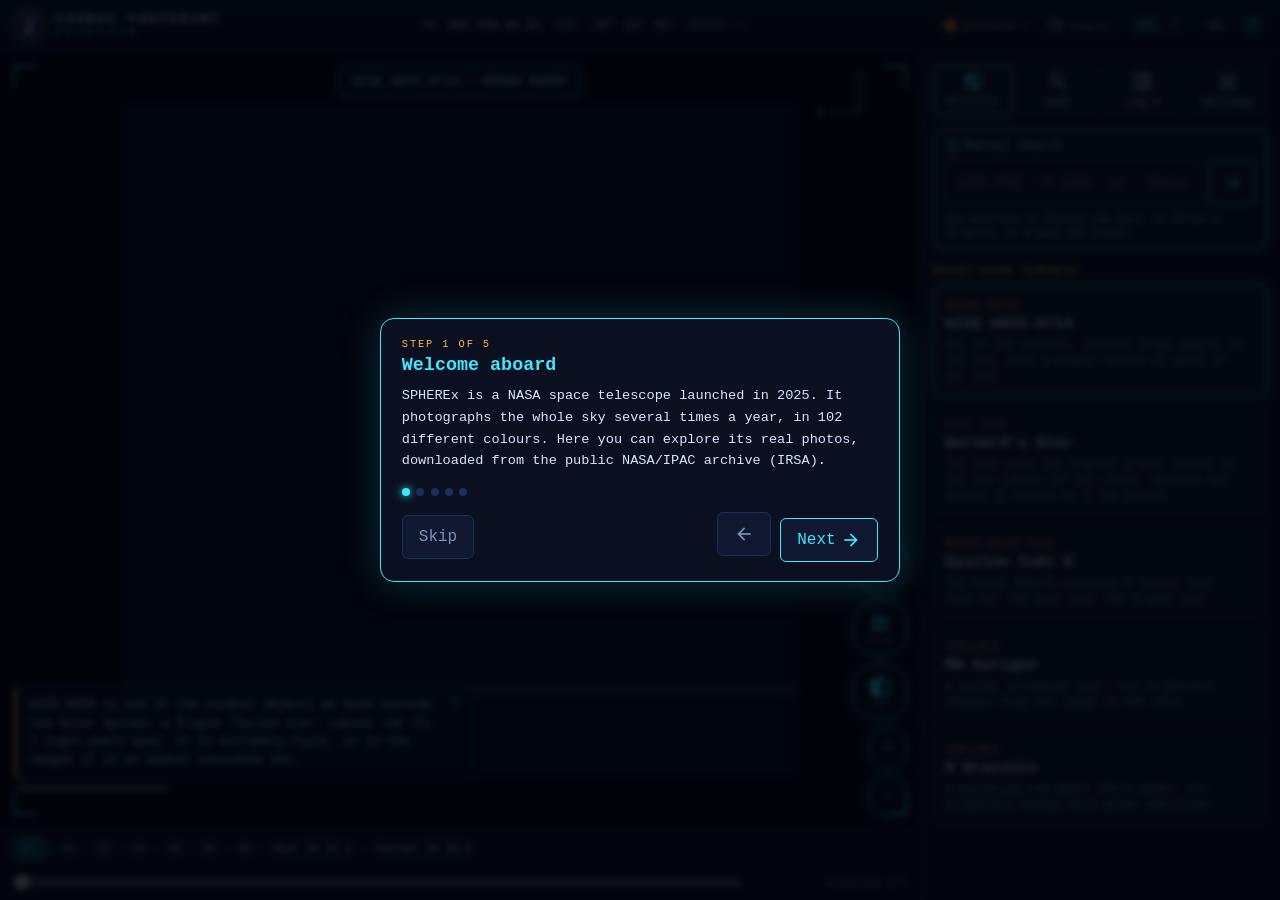
==== public/explore.html @ d581bc8c "Add files via upload" ====
<!DOCTYPE html>
<html lang="en">
<head>
  <meta charset="utf-8">
  <meta name="viewport" content="width=device-width, initial-scale=1, viewport-fit=cover, user-scalable=no">
  <meta name="description" content="Cosmic Footprint Detector: explore the SPHEREx sky and hunt for moving objects.">
  <meta name="theme-color" content="#04060d">
  <title>Cosmic Footprint Detector</title>
  <link rel="icon" type="image/png" href="img/favicon-32.png">
  <link rel="apple-touch-icon" href="img/apple-touch-icon.png">
  <link rel="stylesheet" href="https://fonts.googleapis.com/css2?family=Material+Symbols+Outlined:opsz,wght,FILL,GRAD@20..48,400,0,0&display=block">
  <link rel="stylesheet" href="css/explore.css">
</head>
<body>
<div id="app">

  <!-- ===== Barra superiore (HUD) / Top bar ===== -->
  <header id="topbar">
    <div class="brand"><img class="logo" src="img/logo-96.png" alt="" width="34" height="34"><span class="name"><b>COSMIC FOOTPRINT</b><small>DETECTOR</small></span></div>
    <div class="readout" aria-live="off">
      <span><i>RA</i> <b id="r-ra">—</b></span>
      <span><i>DEC</i> <b id="r-dec">—</b></span>
      <span class="hide-md"><i data-i="hud_epoch">EPOCH</i> <b id="r-date">—</b></span>
    </div>
    <div class="status">
      <span id="led" class="led" aria-hidden="true"></span><span id="led-text" class="hide-md">STANDBY</span>
      <button id="b-simple" class="pill" type="button" aria-pressed="false" data-i-title="simple_tip"><span class="ms">school</span><span data-i="simple_btn">Simple</span></button>
      <span class="langsw" role="group" aria-label="Language">
        <button id="lang-en" type="button">EN</button><button id="lang-it" type="button">IT</button>
      </span>
      <button id="b-share" class="iconbtn" data-i-title="share_title" data-i-aria="share_title"><span class="ms">link</span></button>
      <button id="b-guide" class="iconbtn" data-i-title="guide_title" data-i-aria="guide_aria"><span class="ms">help</span></button>
    </div>
    <div id="loadbar" aria-hidden="true"><i></i></div>
  </header>

  <!-- ===== Scopo di osservazione / Observation stage ===== -->
  <main id="stage">
    <div id="scope-wrap">
      <canvas id="scope" role="img" data-i-aria="canvas_aria"></canvas>
      <div id="toast" role="status" aria-live="polite"></div>
      <div id="stale-chip" class="chip" hidden data-i="chip_stale"></div>
      <div id="fabs">
        <button id="b-ping" class="fab" data-i-title="fab_ping_title"><span class="ms">radar</span><small>PING</small></button>
        <button id="b-play" class="fab" data-i-title="fab_play_title"><span class="ms">pause</span><small>BLINK</small></button>
        <button id="b-mode" class="fab" data-i-title="fab_mode_title"><span class="ms">contrast</span><small id="mode-label">DIFF</small></button>
        <button id="b-zin" class="fab small" data-i-title="fab_zin" data-i-aria="fab_zin">＋</button>
        <button id="b-zout" class="fab small" data-i-title="fab_zout" data-i-aria="fab_zout">－</button>
      </div>
      <div id="story" class="story" hidden><button id="story-x" class="x" data-i-aria="close">×</button><div id="story-t"></div></div>
      <div id="help" class="help" data-i-html="help_line"></div>
    </div>
    <div id="dock">
      <div id="band-bar" class="band-bar" role="group" data-i-aria="band_group"></div>
      <input type="range" id="timeline" min="0" max="0" value="0" data-i-aria="timeline_aria">
      <span id="frame-info" class="frame-info">—</span>
    </div>
  </main>

  <!-- ===== Pannello (laterale su desktop, in basso su telefono) / Side panel ===== -->
  <aside id="panel" class="closed">
    <button id="panel-handle" aria-expanded="false" aria-controls="panel-body">
      <span class="grip"></span><b id="handle-title" data-i="panel_missions">MISSIONS</b>
    </button>
    <div id="panel-body">
      <nav id="tabs" role="tablist">
        <button role="tab" data-tab="missions" class="on"><span class="ms">public</span><span data-i="tab_missions">Missions</span></button>
        <button role="tab" data-tab="gaia"><span class="ms">search</span><span data-i="tab_gaia">Hunt</span></button>
        <button role="tab" data-tab="contacts"><span class="ms">list_alt</span><span><span data-i="tab_contacts">Log</span> <em id="n-contacts">0</em></span></button>
        <button role="tab" data-tab="options"><span class="ms">tune</span><span data-i="tab_options">Settings</span></button>
      </nav>

      <section id="tab-missions" class="tab">
        <form id="manual" class="manual" autocomplete="off">
          <label for="m-q"><span class="ms">edit_location</span> <span data-i="man_title">Manual search</span></label>
          <div class="mrow"><input id="m-q" inputmode="text" data-i-ph="man_ph" placeholder="133.795 -7.245"><button type="submit" class="ghost" data-i-title="man_go" data-i-aria="man_go"><span class="ms">arrow_forward</span></button></div>
          <small data-i="man_hint">Sky position in degrees (RA Dec) or a Gaia DR3 number</small>
        </form>
        <h4 class="sect" data-i="man_missions">Ready-made targets</h4>
        <ul id="mission-list" class="cards"></ul>
      </section>

      <section id="tab-gaia" class="tab" hidden>
        <p class="note" data-i-html="gh_note"></p>
        <h4 class="sect"><span class="num">1</span> <span data-i="hunt_step1">Pick a list of stars</span></h4>
        <div id="gh-presets" class="gh-presets">
          <button type="button" class="ghost" data-p="fastest"><span class="ms">bolt</span> <span data-i="gh_p_fastest"></span></button>
          <button type="button" class="ghost" data-p="neighbours"><span class="ms">home</span> <span data-i="gh_p_neighbours"></span></button>
          <button type="button" class="ghost" data-p="ghosts"><span class="ms">visibility_off</span> <span data-i="gh_p_ghosts"></span></button>
        </div>
        <p id="gh-status" class="note"></p>
        <div id="gh-after" hidden>
          <h4 class="sect"><span class="num">2</span> <span data-i="hunt_step2">Tap a star to fly there</span></h4>
          <ul id="gh-list" class="cards"></ul>
          <button id="gh-challenge" class="ghost" hidden><span class="ms">target</span> <span data-i="gh_challenge"></span></button>
        </div>
        <div id="hunt-tools" class="adv">
          <h4 class="sect"><span class="num">3</span> <span data-i="hunt_tools">Check the selected star</span></h4>
          <div id="neo-box" class="neo-box" hidden></div>
          <div id="tm-box" class="neo-box tm-box" hidden></div>
          <div id="tw-box" class="neo-box tw-box" hidden></div>
        </div>
      </section>

      <section id="tab-contacts" class="tab" hidden>
        <p class="note" data-i-html="contacts_note"></p>
        <ul id="contact-list" class="cards"></ul>
        <button id="b-report" class="ghost"><span class="ms">description</span> <span data-i="btn_report"></span></button>
        <button id="b-clear" class="ghost"><span class="ms">delete</span> <span data-i="btn_clear">Clear the log</span></button>
      </section>

      <section id="tab-options" class="tab" hidden>
        <label class="check"><input type="checkbox" id="o-tags" checked> <span data-i="opt_tags"></span></label>
        <label class="check"><input type="checkbox" id="o-gaia" checked> <span data-i="opt_gaia"></span></label>
        <label class="check"><input type="checkbox" id="o-wise" checked> <span data-i="opt_wise"></span></label>
        <label><span data-i="opt_mode">Mode</span>
          <select id="o-mode">
            <option value="median" data-i="mode_median"></option>
            <option value="prev" data-i="mode_prev"></option>
            <option value="image" data-i="mode_image"></option>
            <option value="stack" data-i="mode_stack"></option>
          </select>
        </label>
        <details class="fold adv">
          <summary data-i="opt_adv">Advanced</summary>
          <label><span data-i="opt_fov"></span>
            <select id="o-fov"><option value="0.05">3′</option><option value="0.1">6′</option><option value="0.15" selected>9′</option></select>
          </label>
          <label><span data-i="opt_count"></span>
            <select id="o-count"><option>24</option><option>36</option><option selected>60</option><option>100</option></select>
          </label>
          <label><span data-i="opt_band"></span>
            <select id="o-band"><option value="" selected data-i="band_all"></option><option>SPHEREx-D1</option><option>SPHEREx-D2</option><option>SPHEREx-D3</option><option>SPHEREx-D4</option><option>SPHEREx-D5</option><option>SPHEREx-D6</option></select>
          </label>
          <label><span data-i="opt_det"></span>
            <select id="o-det"><option value="" data-i="det_auto"></option><option value="1">D1</option><option value="2">D2</option><option value="3">D3</option><option value="4">D4</option><option value="5">D5</option><option value="6">D6</option></select>
          </label>
          <label><span data-i="opt_sens"></span>
            <select id="o-sens"><option value="3.5" data-i="sens_opt_high"></option><option value="4" selected data-i="sens_opt_normal"></option><option value="5" data-i="sens_opt_careful"></option></select>
          </label>
          <label><span data-i="opt_smooth"></span>
            <select id="o-smooth"><option value="0" data-i="smooth_off"></option><option value="0.7" selected data-i="smooth_light"></option><option value="1.2" data-i="smooth_med"></option><option value="2" data-i="smooth_strong"></option></select>
          </label>
          <label><span data-i="opt_fps"></span><input type="range" id="o-fps" min="1" max="12" value="5"></label>
          <label class="check"><input type="checkbox" id="o-bg" checked> <span data-i="opt_bg"></span></label>
          <label class="check"><input type="checkbox" id="o-pre" checked> <span data-i="opt_pre"></span></label>
          <label class="check"><input type="checkbox" id="o-sound"> <span data-i="opt_sound"></span></label>
          <p class="note" id="o-info"></p>
          <p class="note" data-i="note_wcs"></p>
        </details>
        <details class="fold" open>
          <summary data-i="opt_guide">Guide and glossary</summary>
          <p class="note" data-i-html="guide_note"></p>
          <button id="b-tour" class="ghost"><span class="ms">replay</span> <span data-i="btn_tour"></span></button>
          <dl id="glossary" class="gloss"></dl>
        </details>
      </section>
    </div>
  </aside>
</div>

<div id="tour" hidden role="dialog" aria-modal="true" aria-labelledby="tour-t">
  <div class="tour-card">
    <div class="tour-step" id="tour-n"></div>
    <h2 id="tour-t"></h2>
    <p id="tour-b"></p>
    <div class="tour-dots" id="tour-dots"></div>
    <div class="tour-btns">
      <button id="tour-skip" class="ghost" data-i="tour_skip">Skip</button>
      <span><button id="tour-prev" class="ghost" aria-label="Previous"><span class="ms">arrow_back</span></button> <button id="tour-next" class="go"><span id="tour-next-t">Next</span> <span class="ms">arrow_forward</span></button></span>
    </div>
  </div>
</div>
<div id="boot" aria-hidden="true"><div><img src="img/logo-96.png" alt="" width="72" height="72"><b>COSMIC FOOTPRINT</b><span data-i="boot">initializing sensors…</span></div></div>
<script src="js/i18n.js"></script>
<script src="js/fits.js"></script>
<script src="js/wcs.js"></script>
<script src="js/align.js"></script>
<script src="js/detect.js"></script>
<script src="js/drift.js"></script>
<script src="js/tags.js"></script>
<script src="js/guide.js"></script>
<script src="js/report.js"></script>
<script src="js/explorer.js"></script>
</body>
</html>
---- public/css/explore.css ----
/* explore.css: aspetto di Cosmic Footprint Detector (tema "scanner di bordo"). Nessuna logica qui. */
:root {
  --bg: #04060d; --panel: #0a1020; --panel-2: #0f1830; --line: #17315a;
  --cyan: #3ee8ff; --amber: #ffb347; --magenta: #ff4fa3; --text: #d6e6ff; --muted: #7d93b8;
  --mono: ui-monospace, "Cascadia Code", "SF Mono", Consolas, "Liberation Mono", monospace;
  --top: 52px; --panel-w: 360px;
}
* { box-sizing: border-box; }
html, body { height: 100%; margin: 0; background: var(--bg); color: var(--text); font-family: var(--mono);
  overflow: hidden; overscroll-behavior: none; -webkit-tap-highlight-color: transparent; }
button, input, select { font: inherit; color: var(--text); }
button { cursor: pointer; }
[hidden] { display: none !important; }
:focus-visible { outline: 2px solid var(--cyan); outline-offset: 2px; }
a { color: var(--cyan); }
kbd { border: 1px solid var(--line); border-radius: 4px; padding: 0 .3em; font-size: .85em; }

#app { height: 100dvh; display: grid; grid-template-rows: var(--top) 1fr; grid-template-columns: 1fr;
  grid-template-areas: "top" "stage"; }

/* ----- barra superiore ----- */
#topbar { grid-area: top; display: flex; align-items: center; justify-content: space-between; gap: .75rem;
  padding: 0 .75rem; border-bottom: 1px solid var(--line); background: linear-gradient(#0a1428, #060b18); z-index: 5; }
.brand { display: flex; align-items: center; gap: .6rem; white-space: nowrap; min-width: 0; }
.brand .logo { width: 34px; height: 34px; border-radius: 50%; flex: none; box-shadow: 0 0 12px rgba(62,232,255,.35); }
.brand .name { display: flex; flex-direction: column; line-height: 1.1; }
.brand b { letter-spacing: .16em; font-size: .85rem; }
.brand small { color: var(--cyan); font-size: .6rem; letter-spacing: .5em; }
.readout { display: flex; gap: .9rem; font-size: .75rem; color: var(--muted); overflow: hidden; }
.readout i { font-style: normal; color: var(--muted); margin-right: .25rem; }
.readout b { color: var(--text); font-weight: 500; font-variant-numeric: tabular-nums; }
.status { display: flex; align-items: center; gap: .5rem; font-size: .7rem; color: var(--muted); white-space: nowrap; }
.led { width: 9px; height: 9px; border-radius: 50%; background: #455; box-shadow: 0 0 0 transparent; }
.led.live { background: var(--cyan); box-shadow: 0 0 10px var(--cyan); }
.led.busy { background: var(--amber); box-shadow: 0 0 10px var(--amber); animation: pulse .8s infinite alternate; }
.led.demo { background: var(--magenta); box-shadow: 0 0 10px var(--magenta); }
.pill { display: inline-flex; align-items: center; gap: .3rem; border: 1px solid var(--line); background: rgba(6,16,36,.8); color: var(--muted);
  border-radius: 999px; padding: .2rem .65rem .2rem .45rem; font-size: .72rem; min-height: 30px; }
.pill .ms { font-size: 1.15rem; }
.pill:hover { color: var(--text); border-color: var(--cyan); }
.pill.on { color: #04060d; background: var(--cyan); border-color: var(--cyan); font-weight: 700; box-shadow: 0 0 12px rgba(62,232,255,.4); }
@keyframes pulse { to { opacity: .35; } }

/* ----- scopo ----- */
#stage { grid-area: stage; display: grid; grid-template-rows: 1fr auto; min-height: 0; position: relative; }
#scope-wrap { position: relative; min-height: 0; overflow: hidden; }
#scope { position: absolute; inset: 0; width: 100%; height: 100%; display: block; touch-action: none; cursor: crosshair; }
/* nessun filtro sopra l'immagine: righe di scansione e vignettatura aggiungevano finto rumore ai dati */
#toast { position: absolute; left: 50%; top: 14px; transform: translateX(-50%); max-width: 90%; text-align: center;
  background: rgba(6,16,36,.88); border: 1px solid var(--cyan); color: var(--text); padding: .45rem .8rem; border-radius: 6px;
  font-size: .8rem; opacity: 0; transition: opacity .25s; pointer-events: none; z-index: 3; }
#toast.on { opacity: 1; }
.help { position: absolute; left: 14px; top: 44px; font-size: .68rem; color: var(--muted); pointer-events: none;
  max-width: 55%; text-shadow: 0 0 6px #000; transition: opacity 1s; }
.help { animation: helpfade 1.2s 9s forwards; }
@keyframes helpfade { to { opacity: 0; } }
.help.gone { opacity: 0; }

#fabs { position: absolute; right: 12px; bottom: 12px; display: flex; flex-direction: column; gap: 8px; align-items: flex-end; z-index: 3; }
.fab { width: 56px; height: 56px; border-radius: 50%; border: 1px solid var(--cyan); background: rgba(6,16,36,.8);
  display: grid; place-items: center; align-content: center; line-height: 1; box-shadow: 0 0 14px rgba(62,232,255,.25); }
.fab span { font-size: 1.25rem; color: var(--cyan); } .fab small { font-size: .5rem; letter-spacing: .08em; color: var(--muted); }
.fab:active { transform: scale(.94); background: rgba(62,232,255,.2); }
.fab.small { width: 40px; height: 40px; font-size: 1.1rem; color: var(--cyan); }
.fab.on { background: rgba(255,179,71,.25); border-color: var(--amber); }

#dock { display: flex; flex-wrap: wrap; align-items: center; gap: .75rem; padding: .5rem .75rem; border-top: 1px solid var(--line); background: #060b18; }
#timeline { flex: 1; min-width: 0; accent-color: var(--cyan); }
.frame-info { font-size: .72rem; color: var(--muted); min-width: 9.5rem; text-align: right; font-variant-numeric: tabular-nums; }

/* ----- pannello ----- */
#panel { position: fixed; z-index: 6; background: var(--panel); border-left: 1px solid var(--line); display: flex; flex-direction: column; }
#panel-handle { display: none; }
#panel-body { overflow-y: auto; padding: .75rem; flex: 1; }
#tabs { display: flex; gap: .3rem; margin-bottom: .75rem; }
#tabs button { flex: 1; display: flex; flex-direction: column; align-items: center; justify-content: center; gap: .15rem; background: var(--panel-2);
  border: 1px solid var(--line); border-radius: 6px; padding: .4rem .2rem; font-size: .68rem; min-height: 52px; }
#tabs button .ms { font-size: 1.3rem; }
#tabs button.on { border-color: var(--cyan); color: var(--cyan); }
#tabs em { font-style: normal; color: var(--amber); }
.cards { list-style: none; margin: 0 0 .75rem; padding: 0; display: grid; gap: .5rem; }
.card { border: 1px solid var(--line); background: var(--panel-2); border-radius: 8px; padding: .6rem .7rem; }
.card button.go { width: 100%; text-align: left; background: none; border: 0; padding: 0; min-height: 44px; }
.card .tag { font-size: .6rem; letter-spacing: .12em; color: var(--amber); }
.card h3 { margin: .1rem 0 .25rem; font-size: .95rem; font-weight: 600; }
.card p { margin: 0; font-size: .72rem; color: var(--muted); line-height: 1.4; }
.card.active { border-color: var(--cyan); box-shadow: 0 0 12px rgba(62,232,255,.2); }
.contact { display: grid; grid-template-columns: 1fr auto; gap: .2rem .5rem; font-size: .72rem; }
.contact b { color: var(--amber); } .contact .pts { color: var(--cyan); text-align: right; } .contact .co { color: var(--muted); grid-column: 1 / -1; }
.fold { border: 1px solid var(--line); border-radius: 8px; padding: .1rem .7rem; margin: 0 0 .75rem; background: rgba(15,24,48,.5); }
.fold > summary { cursor: pointer; color: var(--cyan); font-size: .75rem; padding: .6rem 0; list-style: none; display: flex; align-items: center; gap: .4rem; }
.fold > summary::-webkit-details-marker { display: none; }
.fold > summary::after { content: "expand_more"; font-family: "Material Symbols Outlined"; margin-left: auto; font-size: 1.2rem; transition: transform .2s; }
.fold[open] > summary::after { transform: rotate(180deg); }
.fold[open] { padding-bottom: .4rem; }
.goto { display: grid; grid-template-columns: 1fr 1fr; gap: .5rem; }
.goto button { grid-column: 1 / -1; }
#panel label { display: flex; flex-direction: column; gap: .2rem; font-size: .72rem; color: var(--muted); margin-bottom: .6rem; }
#panel label.check { flex-direction: row; align-items: center; gap: .5rem; color: var(--text); min-height: 36px; }
#panel input:not([type=checkbox]):not([type=range]), #panel select, .goto button, .ghost {
  background: var(--panel-2); border: 1px solid var(--line); border-radius: 6px; padding: .55rem .6rem; min-height: 44px; width: 100%; }
#panel input[type=range] { accent-color: var(--cyan); width: 100%; }
.goto button { border-color: var(--cyan); color: var(--cyan); }
.ghost { color: var(--muted); }
.note { font-size: .68rem; color: var(--muted); line-height: 1.5; }

/* desktop: pannello a destra */
@media (min-width: 900px) {
  #app { grid-template-columns: 1fr var(--panel-w); grid-template-areas: "top top" "stage stage"; }
  #stage { margin-right: var(--panel-w); }
  #panel { top: var(--top); right: 0; bottom: 0; width: var(--panel-w); }
}
/* telefono: pannello a scorrimento dal basso */
@media (max-width: 899px) {
  :root { --top: 44px; }
  .brand small, .hide-sm { display: none; }
  .readout { gap: .5rem; font-size: .66rem; }
  #panel { left: 0; right: 0; bottom: 0; border-left: 0; border-top: 1px solid var(--cyan); border-radius: 14px 14px 0 0;
    height: 56dvh; transform: translateY(calc(100% - 46px)); transition: transform .3s ease; }
  #panel.open { transform: none; }
  #panel-handle { display: flex; align-items: center; justify-content: center; gap: .6rem; min-height: 46px; width: 100%;
    background: none; border: 0; font-size: .75rem; letter-spacing: .15em; position: relative; }
  #panel-handle .grip { position: absolute; top: 7px; width: 40px; height: 4px; border-radius: 2px; background: var(--line); }
  #stage { padding-bottom: 46px; }
  #fabs { bottom: 58px; }
  .fab { width: 50px; height: 50px; }
  .help { max-width: 62%; }
  .brand b { letter-spacing: .08em; font-size: .78rem; }
  .brand .logo { width: 30px; height: 30px; }
  .readout b { white-space: nowrap; }
  .readout span { white-space: nowrap; }
  .frame-info { min-width: 7.5rem; font-size: .66rem; }
}

/* schermata d'avvio */
#boot { position: fixed; inset: 0; background: var(--bg); display: grid; place-items: center; z-index: 20; transition: opacity .6s; text-align: center; }
#boot img { display: block; margin: 0 auto 1rem; width: 84px; height: 84px; border-radius: 50%; box-shadow: 0 0 30px rgba(62,232,255,.35); }
#boot b { display: block; font-size: 1.3rem; letter-spacing: .25em; color: var(--cyan); text-shadow: 0 0 18px var(--cyan); }
#boot span { color: var(--muted); font-size: .75rem; }
#boot.gone { opacity: 0; pointer-events: none; }
@media (prefers-reduced-motion: reduce) { .led.busy { animation: none; } #panel { transition: none; } }

/* ----- guida / divulgazione ----- */
.iconbtn { width: 30px; height: 30px; border-radius: 50%; border: 1px solid var(--line); background: rgba(6,16,36,.8); color: var(--cyan); font-weight: 700; display: inline-grid; place-items: center; padding: 0; flex: none; }
.iconbtn:hover { background: rgba(62,232,255,.18); }
.story { position: absolute; left: 14px; bottom: 48px; max-width: min(460px, calc(100% - 100px)); background: rgba(6,16,36,.9);
  border: 1px solid var(--line); border-left: 3px solid var(--amber); border-radius: 8px; padding: .6rem 1.9rem .6rem .8rem; font-size: .76rem; line-height: 1.5; z-index: 3; }
.story .x { position: absolute; right: 4px; top: 2px; background: none; border: 0; color: var(--muted); font-size: 1.1rem; min-width: 28px; min-height: 28px; }
body.simple .adv, body.simple #band-bar, body.simple .readout, body.simple #stale-chip { display: none !important; }
.hide-md { }
@media (max-width: 1099px) { .hide-md { display: none; } }
@media (max-width: 1099px) { .readout { display: none; } }
@media (max-width: 599px) { .pill span:last-child { display: none; } .pill { padding: .2rem .4rem; } .brand .name small { display: none; } #topbar { gap: .4rem; padding: 0 .5rem; } .status { gap: .35rem; } }
.gloss { margin: .75rem 0 0; font-size: .72rem; }
.gloss dt { color: var(--amber); margin-top: .55rem; font-weight: 600; }
.gloss dd { margin: .1rem 0 0; color: var(--muted); line-height: 1.45; }
#tour { position: fixed; inset: 0; z-index: 30; background: rgba(2,4,10,.82); display: grid; place-items: center; padding: 1rem; backdrop-filter: blur(3px); }
.tour-card { width: min(520px, 100%); background: var(--panel); border: 1px solid var(--cyan); border-radius: 14px; padding: 1.2rem 1.3rem; box-shadow: 0 0 40px rgba(62,232,255,.2); }
.tour-step { color: var(--amber); font-size: .65rem; letter-spacing: .18em; }
.tour-card h2 { margin: .3rem 0 .6rem; font-size: 1.15rem; color: var(--cyan); }
.tour-card p { margin: 0 0 1rem; font-size: .85rem; line-height: 1.6; color: var(--text); }
.tour-dots { display: flex; gap: .4rem; margin-bottom: 1rem; }
.tour-dots i { width: 8px; height: 8px; border-radius: 50%; background: var(--line); }
.tour-dots i.on { background: var(--cyan); box-shadow: 0 0 8px var(--cyan); }
.tour-btns { display: flex; justify-content: space-between; align-items: center; gap: .5rem; }
.tour-btns button { width: auto; min-height: 44px; padding: 0 1rem; border-radius: 6px; border: 1px solid var(--line); background: var(--panel-2); }
.tour-btns .go { border-color: var(--cyan); color: var(--cyan); }
.contact { cursor: pointer; } .contact:hover { border-color: var(--cyan); }
.chip { position: absolute; left: 50%; top: 52px; transform: translateX(-50%); background: rgba(40,28,8,.9); border: 1px solid var(--amber); color: var(--amber);
  border-radius: 999px; padding: .2rem .8rem; font-size: .68rem; z-index: 3; pointer-events: none; }
@media (max-width: 899px) { .story { bottom: 62px; max-width: calc(100% - 28px); } }

/* ----- selettore lingua EN/IT ----- */
.langsw { display: inline-flex; border: 1px solid var(--line); border-radius: 999px; overflow: hidden; }
.langsw button { border: 0; background: transparent; color: var(--muted); font-size: .65rem; letter-spacing: .06em;
  padding: .18rem .5rem; line-height: 1; }
.langsw button + button { border-left: 1px solid var(--line); }
.langsw button.on { background: rgba(62,232,255,.18); color: var(--cyan); }
.langsw button:hover { color: var(--text); }

/* ----- barra di avanzamento del caricamento (sottile, sotto la barra superiore) ----- */
#loadbar { position: absolute; left: 0; right: 0; bottom: -2px; height: 2px; pointer-events: none; opacity: 0;
  transition: opacity .3s; }
#topbar { position: relative; }
#loadbar.on { opacity: 1; }
#loadbar i { display: block; height: 100%; width: 0; background: linear-gradient(90deg, var(--cyan), var(--amber));
  box-shadow: 0 0 8px var(--cyan); transition: width .25s ease; }

/* ----- rifiniture ----- */
.fab { transition: transform .12s ease, background .15s ease, border-color .15s ease; }
.fab:hover { background: rgba(62,232,255,.14); }
.iconbtn, .langsw button, .fab { touch-action: manipulation; }
#toast { transition: opacity .25s ease, transform .25s ease; transform: translateX(-50%) translateY(-4px); }
#toast.on { transform: translateX(-50%) translateY(0); }
#panel-body::-webkit-scrollbar, .tab::-webkit-scrollbar { width: 8px; }
#panel-body::-webkit-scrollbar-thumb, .tab::-webkit-scrollbar-thumb { background: var(--line); border-radius: 4px; }
.cards .card { transition: border-color .15s ease, background .15s ease; }
.cards .card:hover { border-color: var(--cyan); }
.ghost:hover { border-color: var(--cyan); color: var(--cyan); }

.gh-presets { display: grid; grid-template-columns: 1fr 1fr; gap: .4rem; margin-bottom: .6rem; }
.gh-presets button { font-size: .72rem; line-height: 1.25; }
.gh-custom { font-size: .75rem; }
.card .gh-stats { color: var(--amber); font-size: .7rem; margin-top: .2rem; }

/* Icone: Material Symbols Outlined (Google Fonts), stesso stile e stesso peso ovunque */
.ms { font-family: "Material Symbols Outlined"; font-weight: 400; font-style: normal; font-size: 1.25em; line-height: 1; letter-spacing: normal; text-transform: none;
  display: inline-block; white-space: nowrap; direction: ltr; vertical-align: middle; -webkit-font-smoothing: antialiased;
  font-feature-settings: "liga"; font-variation-settings: "FILL" 0, "wght" 400, "GRAD" 0, "opsz" 24; user-select: none; }
.fab .ms { font-size: 1.6rem; }
.gh-presets button, #tab-gaia button, .goto button, #b-tour, .tour-btns button { display: inline-flex; align-items: center; justify-content: center; gap: .35rem; }
.cards .card.gh-warn { border-style: dashed; opacity: .85; } .gh-warn-text { color: var(--amber); font-size: .7rem; margin-top: .25rem !important; }
.neo-box { border: 1px solid rgba(255,120,200,.5); border-radius: 6px; padding: .5rem .6rem; margin-bottom: .6rem; } .neo-box a { color: #ff9ad5; } .sed-cold { color: #ffb347 !important; } .sed-star { color: #8fd3ff !important; }
.neo-res { margin-top: .5rem; } .neo-crop { width: 164px; height: 164px; image-rendering: pixelated; border: 1px solid rgba(255,120,200,.5); display: block; } .neo-box button { margin-top: .4rem; }
.tm-box { border-color: rgba(62,232,255,.5); } .tm-box input[type=range] { width: 100%; } .tm-snap { display: flex; gap: .3rem; flex-wrap: wrap; } .tm-snap button { font-size: .7rem; padding: .25rem .5rem; } .tw-box { border-color: rgba(255,214,102,.5); } .iconbtn .ms { font-size: 1.1rem; vertical-align: middle; }
.band-bar { flex: 1 0 100%; display: flex; flex-wrap: wrap; gap: 4px; }
.chip-btn { border: 1px solid var(--line); background: rgba(6,16,36,.82); color: var(--muted); font: 600 .68rem ui-monospace, Consolas, monospace; padding: .25rem .5rem; border-radius: 999px; cursor: pointer; }
.chip-btn:hover { color: var(--text); } .chip-btn.on { color: var(--cyan); border-color: var(--cyan); background: rgba(62,232,255,.16); }

/* ----- ricerca manuale e scheda Caccia ----- */
.manual { border: 1px solid var(--cyan); border-radius: 10px; padding: .6rem .7rem .55rem; margin-bottom: .9rem; background: rgba(62,232,255,.06); }
.manual label { display: flex; flex-direction: row !important; align-items: center; gap: .4rem; color: var(--cyan) !important; font-size: .78rem !important; margin: 0 0 .45rem !important; }
.manual .mrow { display: flex; gap: .4rem; }
.manual .mrow input { flex: 1; min-width: 0; }
.manual .mrow button { width: 48px; flex: none; color: var(--cyan); border-color: var(--cyan); display: inline-grid; place-items: center; padding: 0; }
.manual small { display: block; margin-top: .4rem; font-size: .64rem; color: var(--muted); line-height: 1.4; }
.sect { margin: .9rem 0 .5rem; font-size: .7rem; letter-spacing: .12em; text-transform: uppercase; color: var(--amber); font-weight: 600; display: flex; align-items: center; gap: .5rem; }
.sect .num { width: 20px; height: 20px; border-radius: 50%; border: 1px solid var(--amber); display: inline-grid; place-items: center; font-size: .65rem; letter-spacing: 0; }
.gh-presets { grid-template-columns: 1fr !important; }
.gh-presets button { justify-content: flex-start !important; text-align: left; min-height: 46px; }
#gh-after .cards { max-height: 42vh; overflow-y: auto; padding-right: 2px; }
#gh-after .card { padding: .5rem .65rem; } #gh-after .card h3 { font-size: .85rem; } #gh-after .card .gh-stats { margin: .1rem 0 0; }
#hunt-tools:not(:has(.neo-box:not([hidden]))) { display: none; }
#tab-gaia .card button.go { display: block; width: 100%; text-align: left; }
#gh-after .card p { font-size: .68rem; }
.gh-warn-text { font-size: .64rem !important; opacity: .9; }
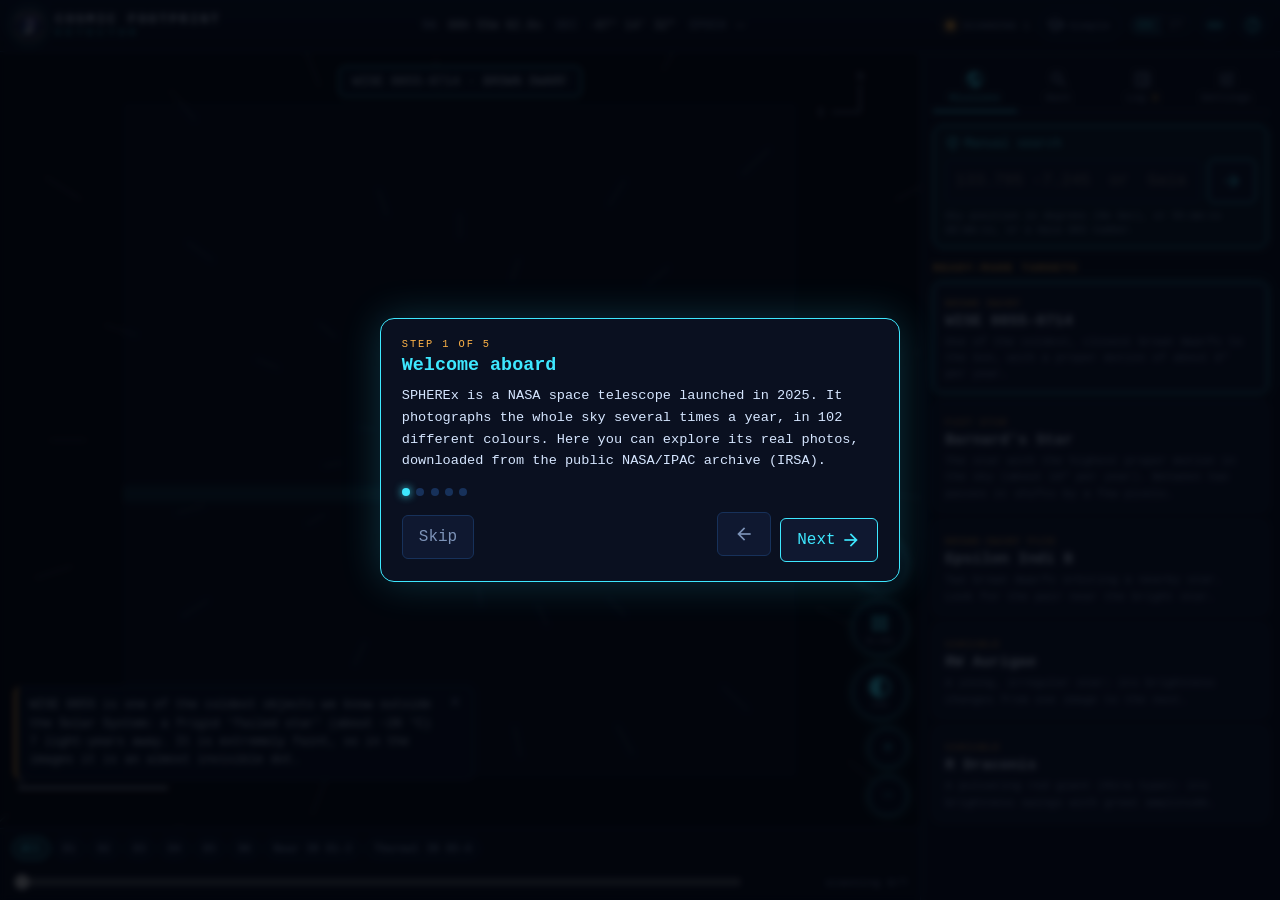
==== commit c933cc7f: "Add files via upload" ====
--- a/public/explore.html
+++ b/public/explore.html
@@ -16,7 +16,7 @@
 
   <!-- ===== Barra superiore (HUD) / Top bar ===== -->
   <header id="topbar">
-    <div class="brand"><img class="logo" src="img/logo-96.png" alt="" width="34" height="34"><span class="name"><b>COSMIC FOOTPRINT</b><small>DETECTOR</small></span></div>
+    <div class="brand"><img class="logo" src="img/logo-96.png" alt="" width="34" height="34"><span class="name"><b>COSMIC FOOTPRINT</b><small>DETECTOR</small></span><a id="irsa-badge" class="irsa-badge" href="https://irsa.ipac.caltech.edu/TAP/availability" target="_blank" rel="noopener" hidden></a></div>
     <div class="readout" aria-live="off">
       <span><i>RA</i> <b id="r-ra">—</b></span>
       <span><i>DEC</i> <b id="r-dec">—</b></span>
--- a/public/css/explore.css
+++ b/public/css/explore.css
@@ -72,11 +72,11 @@
 #panel { position: fixed; z-index: 6; background: var(--panel); border-left: 1px solid var(--line); display: flex; flex-direction: column; }
 #panel-handle { display: none; }
 #panel-body { overflow-y: auto; padding: .75rem; flex: 1; }
-#tabs { display: flex; gap: .3rem; margin-bottom: .75rem; }
-#tabs button { flex: 1; display: flex; flex-direction: column; align-items: center; justify-content: center; gap: .15rem; background: var(--panel-2);
-  border: 1px solid var(--line); border-radius: 6px; padding: .4rem .2rem; font-size: .68rem; min-height: 52px; }
-#tabs button .ms { font-size: 1.3rem; }
-#tabs button.on { border-color: var(--cyan); color: var(--cyan); }
+#tabs { display: flex; gap: 0; margin-bottom: .75rem; border-bottom: 1px solid var(--line); }
+#tabs button { flex: 1; display: flex; flex-direction: column; align-items: center; justify-content: center; gap: .15rem; background: none;
+  border: 0; border-bottom: 2px solid transparent; border-radius: 0; padding: .4rem .2rem; font-size: .66rem; min-height: 48px; color: var(--muted); }
+#tabs button .ms { font-size: 1.2rem; }
+#tabs button.on { border-bottom-color: var(--cyan); color: var(--cyan); }
 #tabs em { font-style: normal; color: var(--amber); }
 .cards { list-style: none; margin: 0 0 .75rem; padding: 0; display: grid; gap: .5rem; }
 .card { border: 1px solid var(--line); background: var(--panel-2); border-radius: 8px; padding: .6rem .7rem; }
@@ -234,3 +234,4 @@
 #tab-gaia .card button.go { display: block; width: 100%; text-align: left; }
 #gh-after .card p { font-size: .68rem; }
 .gh-warn-text { font-size: .64rem !important; opacity: .9; }
+.tm-datelabel { display: flex; flex-direction: column; gap: .2rem; font-size: .72rem; margin: .4rem 0 .2rem; } .tm-date { color-scheme: dark; background: rgba(8,16,40,.9); color: #e8f1ff; border: 1px solid rgba(62,232,255,.5); border-radius: 6px; padding: .3rem .4rem; font: inherit; }
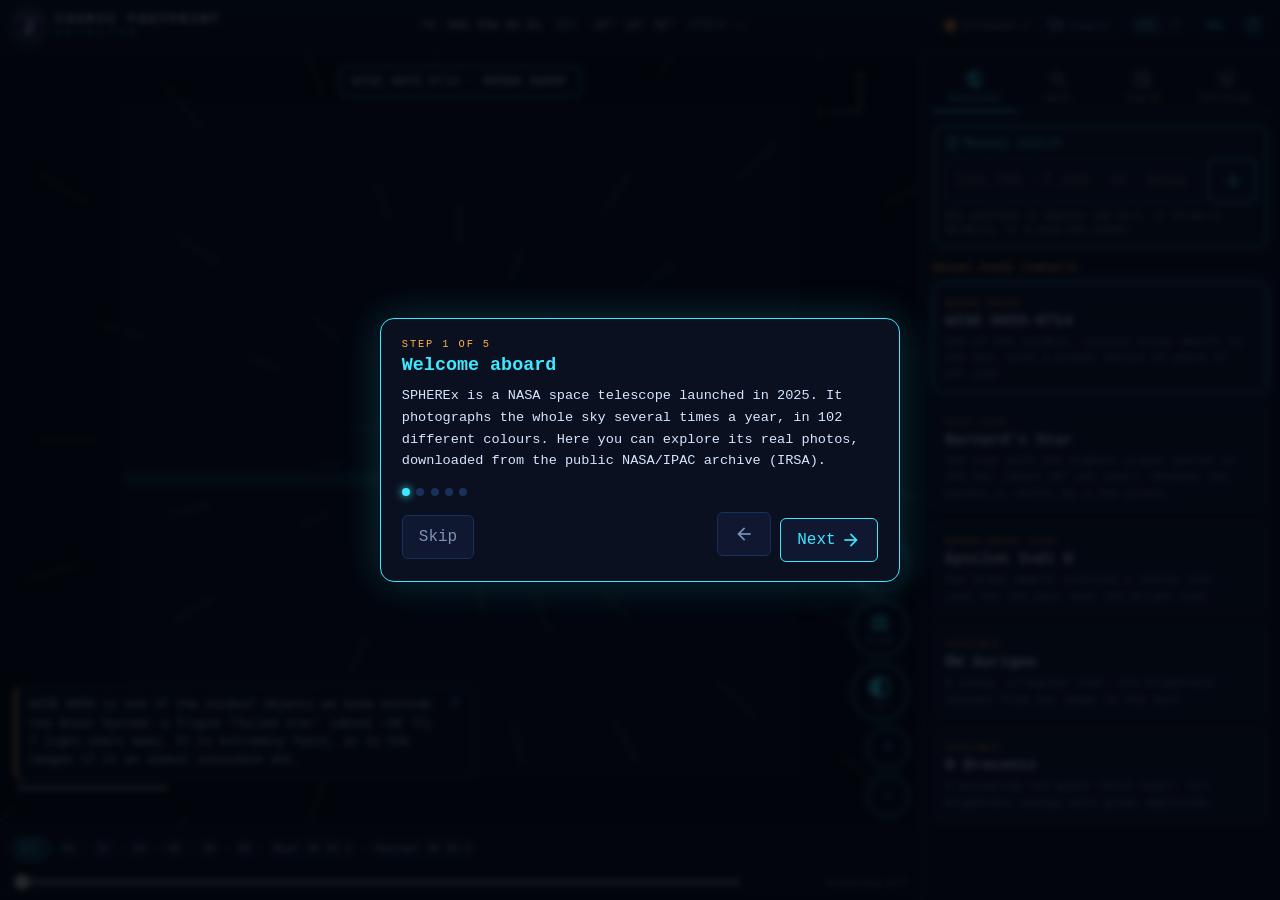
==== commit d8645ad9: "Add files via upload" ====
--- a/public/explore.html
+++ b/public/explore.html
@@ -51,7 +51,7 @@
       <div id="help" class="help" data-i-html="help_line"></div>
     </div>
     <div id="dock">
-      <div id="band-bar" class="band-bar" role="group" data-i-aria="band_group"></div>
+      <div class="dock-top"><div id="band-bar" class="band-bar" role="group" data-i-aria="band_group"></div><div id="flag-bar" class="flag-bar" hidden></div></div>
       <input type="range" id="timeline" min="0" max="0" value="0" data-i-aria="timeline_aria">
       <span id="frame-info" class="frame-info">—</span>
     </div>
--- a/public/css/explore.css
+++ b/public/css/explore.css
@@ -213,7 +213,13 @@
 .neo-box { border: 1px solid rgba(255,120,200,.5); border-radius: 6px; padding: .5rem .6rem; margin-bottom: .6rem; } .neo-box a { color: #ff9ad5; } .sed-cold { color: #ffb347 !important; } .sed-star { color: #8fd3ff !important; }
 .neo-res { margin-top: .5rem; } .neo-crop { width: 164px; height: 164px; image-rendering: pixelated; border: 1px solid rgba(255,120,200,.5); display: block; } .neo-box button { margin-top: .4rem; }
 .tm-box { border-color: rgba(62,232,255,.5); } .tm-box input[type=range] { width: 100%; } .tm-snap { display: flex; gap: .3rem; flex-wrap: wrap; } .tm-snap button { font-size: .7rem; padding: .25rem .5rem; } .tw-box { border-color: rgba(255,214,102,.5); } .iconbtn .ms { font-size: 1.1rem; vertical-align: middle; }
-.band-bar { flex: 1 0 100%; display: flex; flex-wrap: wrap; gap: 4px; }
+.dock-top { flex: 1 0 100%; display: flex; align-items: flex-start; gap: 8px; }
+.band-bar { flex: 1 1 0; min-width: 0; display: flex; flex-wrap: wrap; gap: 4px; }
+.flag-bar { flex: 0 1 auto; max-width: 55%; display: flex; flex-wrap: wrap; justify-content: flex-end; gap: 4px; margin-left: auto; }
+.flag-badge { display: inline-flex; align-items: center; gap: .3rem; font: 600 .62rem ui-monospace, Consolas, monospace; padding: .2rem .5rem; border-radius: 999px;
+  color: #ffe2b0; background: rgba(40,22,0,.82); border: 1px solid rgba(255,179,71,.55); white-space: nowrap; }
+.flag-badge::before { content: ""; width: 6px; height: 6px; border-radius: 50%; background: var(--amber); }
+.flag-badge.now { border-color: var(--amber); background: rgba(255,179,71,.25); box-shadow: 0 0 8px rgba(255,179,71,.35); }
 .chip-btn { border: 1px solid var(--line); background: rgba(6,16,36,.82); color: var(--muted); font: 600 .68rem ui-monospace, Consolas, monospace; padding: .25rem .5rem; border-radius: 999px; cursor: pointer; }
 .chip-btn:hover { color: var(--text); } .chip-btn.on { color: var(--cyan); border-color: var(--cyan); background: rgba(62,232,255,.16); }
 
